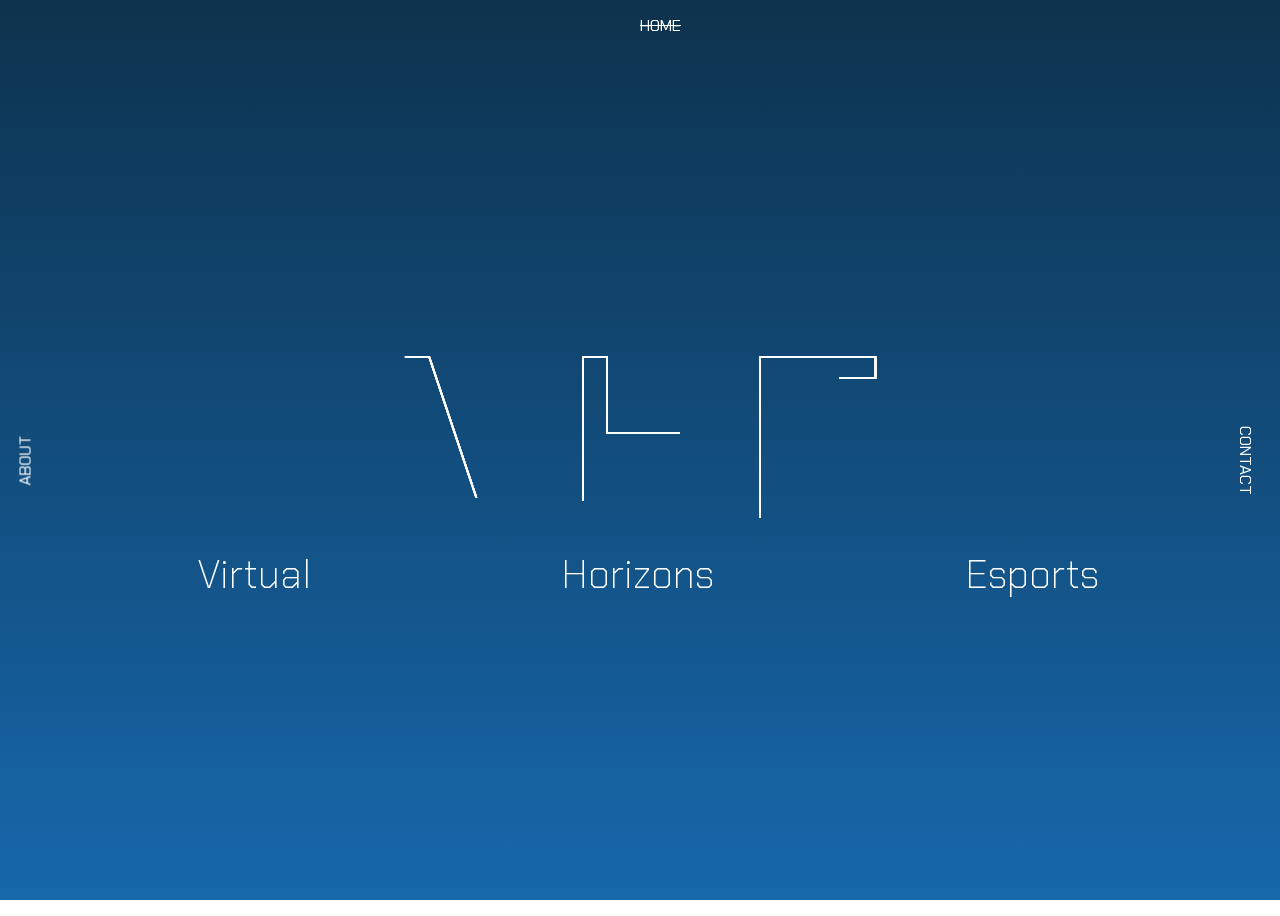
==== index.html @ 0a30e2ef "content" ====
<!DOCTYPE html>
<html lang="en">
<head>
  <meta charset="UTF-8">
  <meta name="viewport" content="width=device-width, initial-scale=1.0">
  <meta http-equiv="X-UA-Compatible" content="ie=edge">
  <link rel="stylesheet" href="style.css">
  <link rel="stylesheet" href="nav-style.css">
  <link rel="stylesheet" href="footer.css">
  <link rel="stylesheet" href="contact.css">
  <link href='https://fonts.googleapis.com/css?family=Chakra Petch' rel='stylesheet'>
<!-- style for body text  
  <link href='https://fonts.googleapis.com/css?family=Roboto Slab' rel='stylesheet'> -->
  
  <title>Document</title>
</head>
<body>
    <nav class="main-nav">
        <ul class="main-nav-ul">
          <li><a href="index.html" class="list-item home active">HOME</a></li>
          <li><a href="about.html" class="list-item about">ABOUT</a></li>
          <li><a href="contact.html" class="list-item contact">CONTACT</a></li>
        </ul>
    </nav>

  <div class="animation-container">
        <svg viewBox="0 205 600 600">
          <!-- <symbol id="text">
            <text text-anchor="middle" x="50%" y="50%">Virtual</text>
            <text text-anchor="middle" x="50%" y="70%">Horizons</text>
            <text text-anchor="middle" x="50%" y="90%">Esports</text>
          </symbol> -->
          <symbol id="text">
              <text text-anchor="middle" x="50%" y="50%">VHE</text>
              <!-- <text text-anchor="middle" x="50%" y="70%">Horizons</text>
              <text text-anchor="middle" x="50%" y="90%">Esports</text> -->
            </symbol>
          <use xlink:href="#text" class="text"></use>
          <use xlink:href="#text" class="text"></use>
          <use xlink:href="#text" class="text"></use>
          <use xlink:href="#text" class="text"></use>
        </svg>
        
      </div> 
      <div class="mainName-container">
          <h3 class="mainName-title">Virtual</h3>
          <h3 class="mainName-title">Horizons</h3>
          <h3 class="mainName-title">Esports</h3>
      </div>

</body>
</html>
---- style.css ----
@import url(https://fonts.googleapis.com/css?family=Open+Sans:400,800);

 body {
  width: 100vw;
  height: 100vh;

  font-family: 'Chakra Petch';
  overflow: hidden;
  background-image: linear-gradient(#0d324d, #1768AC);
 }
 
 .animation-container {
   font-weight: 500;
   letter-spacing: 5px;
   font-size: 8em;
   opacity: 1;
 }
 
 .animation-container svg {
   width: 90%;
   display: block;
   top: 50%;
   margin: -8% 0 0 5%;
   position: fixed;
 }
 
 .animation-container svg .text {
   width: 90%;
   fill: transparent;
   stroke-width: 1;
   stroke-linejoin: round;
   stroke-dasharray: 90,310;
   stroke-dashoffset: 0;
   -webkit-animation: text 8s infinite linear;
   animation: text 8s infinite linear;
 }
 
 .animation-container svg .text:nth-child(4n + 1) {
   stroke: white;
   -webkit-animation-delay: -2s;
   animation-delay: -2s;
 }
 
 .animation-container svg .text:nth-child(4n + 2) {
   stroke: white;
   -webkit-animation-delay: -4s;
   animation-delay: -4s;
 }
 
 .animation-container svg .text:nth-child(4n + 3) {
   stroke: white;
   -webkit-animation-delay: -6s;
   animation-delay: -6s;
 }
 
 .animation-container svg .text:nth-child(4n + 4) {
   stroke: white;
   -webkit-animation-delay: -8s;
   animation-delay: -8s;
 }
 
 @-webkit-keyframes text {
   100% {
     stroke-dashoffset: -500;
   }
 }

 /* NAME STYLE */
 .mainName-container {
  display: flex;
  flex-direction: row;
  justify-content: space-around;
  width: 90%;
  margin: auto;

  position: relative;
  top: 500px;
 }

 .mainName-title {
   color: white;
   font-size: 40px;
   font-weight: 200;
 }
---- nav-style.css ----
* {
box-sizing: border-box;
  }

body {
  background-image: linear-gradient(#0d324d, #1768AC);
  background-repeat: no-repeat;
  background-attachment: fixed;
  font-family: 'Chakra Petch';
}

.main-nav-ul{
  width: 100vw;
  margin: auto;
  margin-left: 0;
}

li {
  list-style: none;
  text-decoration: none;
}
.list-item {
  color: white;
  cursor: pointer;
}

.list-item:hover {
  text-decoration: line-through;
}
  
.home {
  list-style: none;
  position: fixed;
  top: 15px;
  text-align: center;
  left: 50vw;
  text-decoration: none;
}
  
.about {
  position: fixed;
  transform: rotate(-90deg);
  left: 0;
  margin: auto;
  text-decoration: none;
  top: 50vh;
}
  
  
.contact{
    position: fixed;
    transform: rotate(90deg);
    right: 0;
    margin: auto;
    text-decoration: none;
    top: 50vh;
}

.active {
  text-decoration: line-through;
  margin: auto;
}
---- footer.css ----
/* FOOTER */
:root {
  --orange: #F97218;
  --darkblue: #1768AC; 
  --deepblue #0d324d;
  --white: #fff;
  --smallTtitle: 22px;
  --smallBody: 18px;
}

* {
  box-sizing: border-box;
}

body {
  font-family: 'Chakra Petch';
}

footer {
  width: 100vw;
  height: auto;
  padding: 20px;
  background-color: #1768AC;
  border-top: 1px solid var(--orange);
  margin-top: 20px;
}

.footer-conatiner {
  width: 90%;
  display: flex;
  flex-direction: row;
  justify-content: space-between;
  margin: auto;
}

h5 {
  color: var(--orange);
  font-size: var(--smallTtitle);
  text-align: center;
}
.contact-box {
  display: flex;
  align-items: center;
  justify-content: flex-start;
  flex-direction: column;
}
.socila-box{
  width: 120px;
  display: flex;
  justify-content: space-around;
}
.contact-box p {
  color: var(--white);
  font-size: var(--smallBody);
  text-align: center;
}



/* Media */
@media  (max-width: 580px) {
  .footer-conatiner {
    flex-direction: column;
  }

  /* CONTACT PAGE */
  .contact-container {
    flex-direction: column;
  }
  .contact-request {
    width: 100%;
  }

  .mainName-container {
    flex-direction: column;
    text-align: center;
  }
  .mainName-title {
    margin: 10px;
  }
}
---- contact.css ----
body {
  font-family: 'Chakra Petch';
  background-image: linear-gradient(#0d324d, #1768AC);
  min-height: 100vh;
}

form {
  
  display: flex;
  flex-direction: column;
  justify-content: center;
}

input, #subject {
  background-color: var(--darkblue);
  padding: 10px;
  border-radius: 4px;
  margin-bottom: 20px;
  border: none;
  font-size: 18px;
}
::-webkit-input-placeholder {
  color: white;
  letter-spacing: 2px;
  font-weight: 100;
  font-size: 12px;
}

.btn-submit {
  width: 175px;
  margin: auto;
  background-color: var(--orange);
  color: white;
  cursor: pointer;
  font-size: 16px;
}

.contact-container {
  display: flex;
  flex-direction: row;
  justify-content: space-around;
  width: 100%;
  margin: auto;
  padding-top: 40px;
  padding-bottom: 40px;
}
.contact-request {
  width: 50%;
}
.contact-details {
  display: flex;
  flex-direction: column;
  justify-content: flex-start;
}
.contact-info {
  color: white;
  font-weight: 100;
  text-align: left;
  margin-bottom: 0;
  font-size: 18px;
}

.small-title {
  color: var(--orange);
}

.body-container {
  margin-top: 80px;
}

#map {
  width: 100%;
  height: 400px;
  background-color: grey;
}

@media  (max-width: 580px) {
 .body-container{
    width: 90%;
    margin: auto;
  }
}
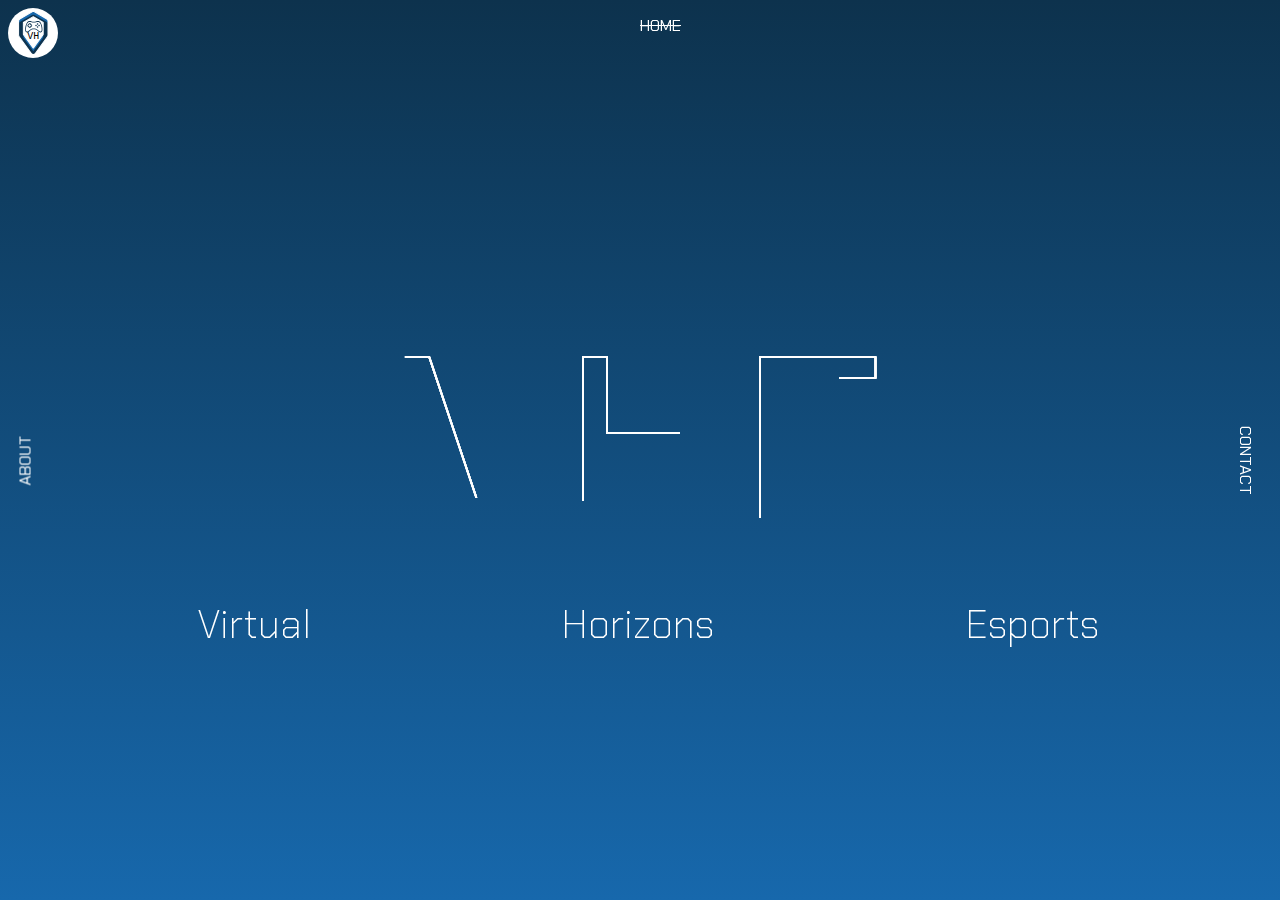
==== commit 4dc4c009: "logo added" ====
--- a/index.html
+++ b/index.html
@@ -22,6 +22,8 @@
           <li><a href="contact.html" class="list-item contact">CONTACT</a></li>
         </ul>
     </nav>
+
+    <div class="logo"><img src="assets/logo.svg" alt="" class="logo-image"></div>
 
   <div class="animation-container">
         <svg viewBox="0 205 600 600">
--- a/nav-style.css
+++ b/nav-style.css
@@ -7,6 +7,12 @@
   background-repeat: no-repeat;
   background-attachment: fixed;
   font-family: 'Chakra Petch';
+}
+
+.logo-image {
+  display: block;
+  width: 50px;
+  height: 50px;
 }
 
 .main-nav-ul{
--- a/contact.css
+++ b/contact.css
@@ -3,7 +3,11 @@
   background-image: linear-gradient(#0d324d, #1768AC);
   min-height: 100vh;
 }
-
+.logo-image {
+  display: block;
+  width: 50px;
+  height: 50px;
+}
 form {
   
   display: flex;
@@ -17,7 +21,8 @@
   border-radius: 4px;
   margin-bottom: 20px;
   border: none;
-  font-size: 18px;
+  font-size: 12px;
+  color: white;
 }
 ::-webkit-input-placeholder {
   color: white;
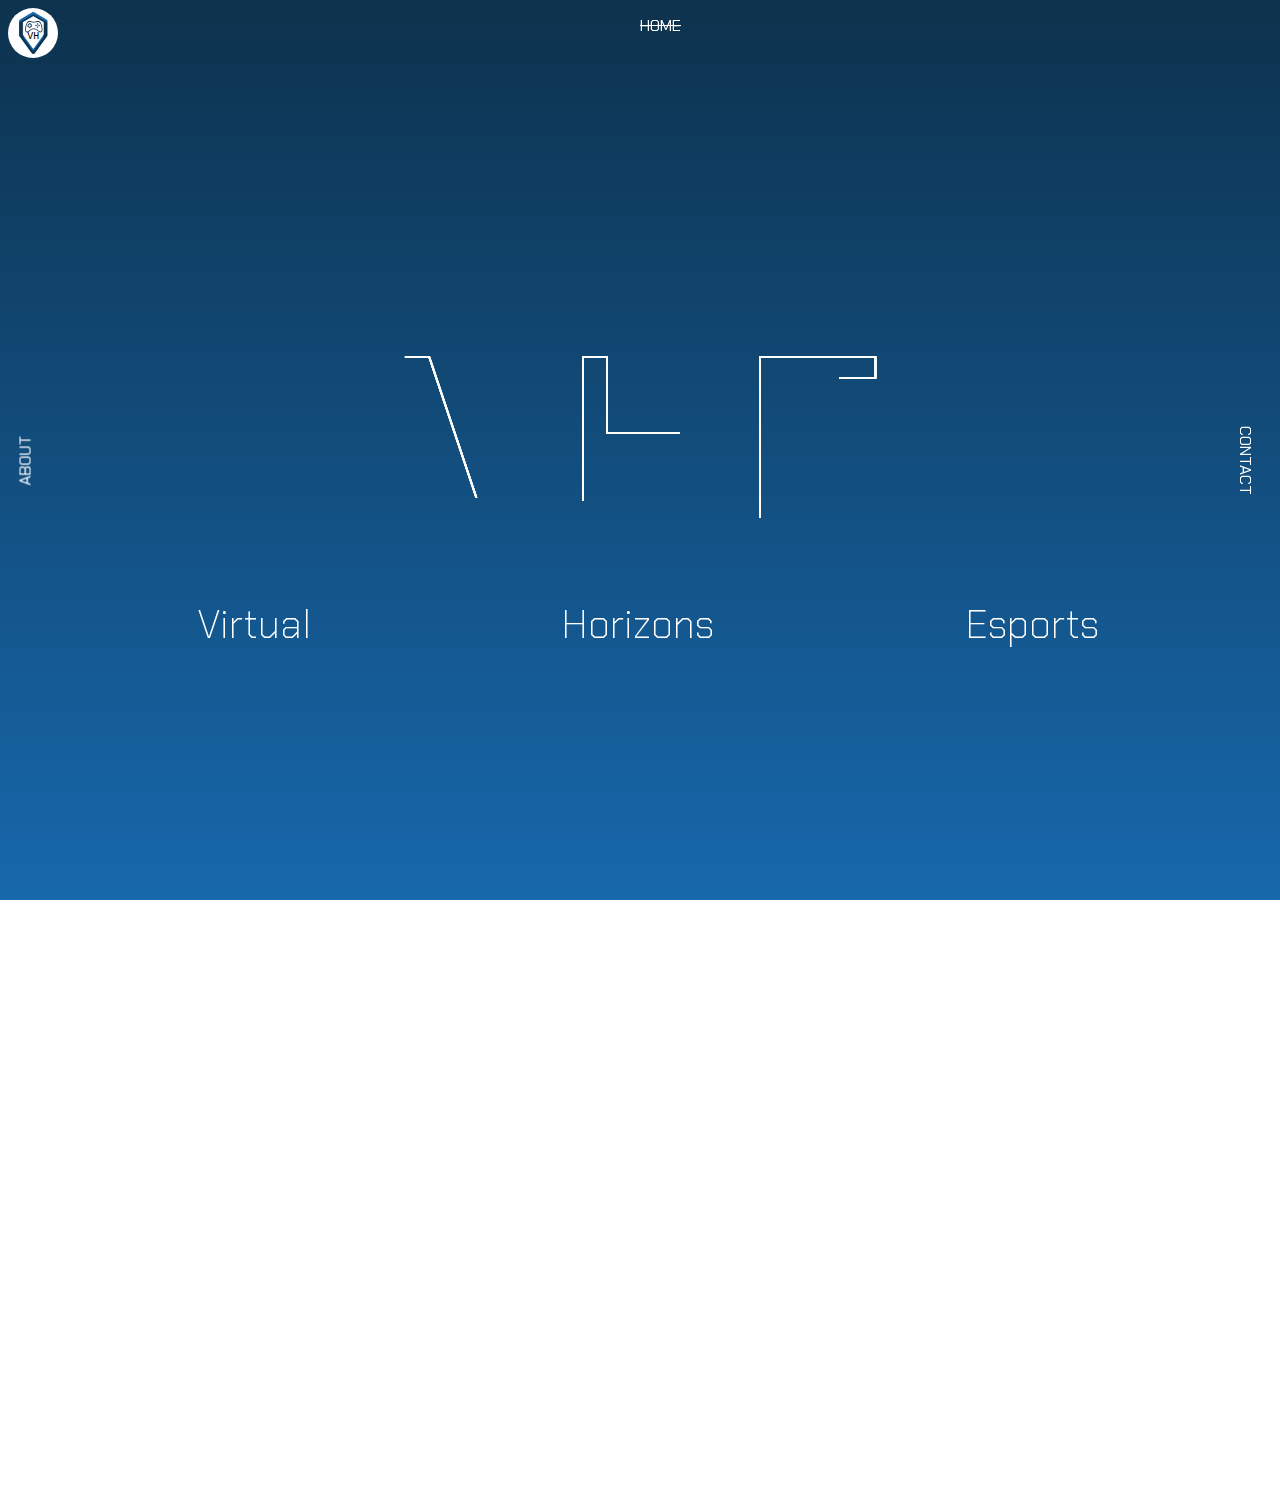
==== commit d839afbb: "Google map added" ====
--- a/index.html
+++ b/index.html
@@ -50,5 +50,7 @@
           <h3 class="mainName-title">Esports</h3>
       </div>
 
+      
+
 </body>
 </html>--- a/style.css
+++ b/style.css
@@ -21,7 +21,8 @@
    display: block;
    top: 50%;
    margin: -8% 0 0 5%;
-   position: fixed;
+  
+  position: absolute;
  }
  
  .animation-container svg .text {
@@ -81,4 +82,10 @@
    color: white;
    font-size: 40px;
    font-weight: 200;
- }+ }
+
+ @media  (max-width: 580px) { 
+  .mainName-container  {
+    top: 400px;
+  }
+ }
--- a/nav-style.css
+++ b/nav-style.css
@@ -32,6 +32,7 @@
 
 .list-item:hover {
   text-decoration: line-through;
+
 }
   
 .home {
@@ -65,6 +66,7 @@
 .active {
   text-decoration: line-through;
   margin: auto;
+
 }
 
 
--- a/contact.css
+++ b/contact.css
@@ -79,6 +79,18 @@
   background-color: grey;
 }
 
+.mapouter {
+  margin: auto;
+  width: 90%;
+  height: 360px;
+}
+
+#gmap_canvas {
+  overflow: hidden;
+  background:none!important;
+  border-radius: 4px;
+}
+
 @media  (max-width: 580px) {
  .body-container{
     width: 90%;
